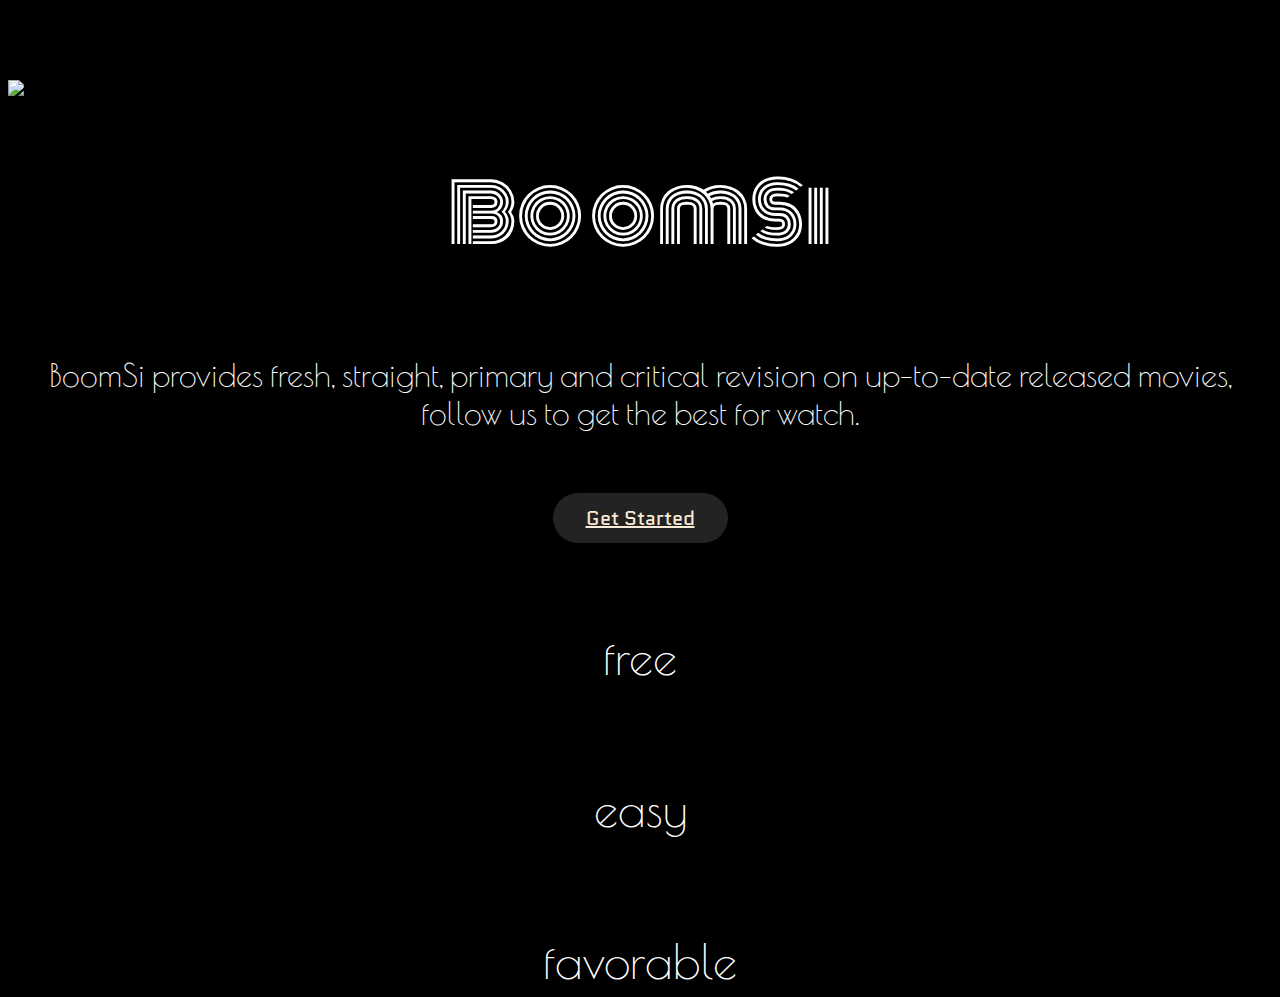
==== index.html @ 9aeb8e10 "adapted to mobile screen" ====
<!DOCTYPE html>
<html lang="en">

<head>
    <!-- Required meta tags -->
    <meta charset="utf-8">
    <meta name="viewport" content="width=device-width, initial-scale=1, shrink-to-fit=no">
    <title>BoomSi</title>
    <!-- Bootstrap CSS -->
    <link rel="stylesheet" href="https://maxcdn.bootstrapcdn.com/bootstrap/4.0.0-alpha.6/css/bootstrap.min.css" integrity="sha384-rwoIResjU2yc3z8GV/NPeZWAv56rSmLldC3R/AZzGRnGxQQKnKkoFVhFQhNUwEyJ" crossorigin="anonymous">
    <link rel="stylesheet" href="css/style.css">
    <link rel="shortcut icon" type="imgage/png" href="img/mylogo.png">
    <link rel="stylesheet" href="css/query.css">




</head>

<body>

    <div>



        <div class="container">
            <span class="logopic"> <img src="img/mylogo.png" alt="logo" id="logopic1" ></span>


            <p class="brname"> BoomSi </p>
        </div>

        <div class="container">
            <p class="epitch"> BoomSi provides fresh, straight, primary and critical revision on up-to-date released movies, follow us to get the best for watch. </p>
        </div>

        <div class="btngetst"> <a href="main.html" role="button" class="btn btn-secondary"> Get Started</a> </div>



        <div class="container">
            <div class="row">

                <div class="col-sm-4">free</div>
                <div class="col-sm-4">easy</div>
                <div class="col-sm-4">favorable</div>

            </div>
        </div>
    </div>



    <!-- jQuery first, then Tether, then Bootstrap JS. -->
    <script src="https://code.jquery.com/jquery-3.1.1.slim.min.js" integrity="sha384-A7FZj7v+d/sdmMqp/nOQwliLvUsJfDHW+k9Omg/a/EheAdgtzNs3hpfag6Ed950n" crossorigin="anonymous"></script>
    <script src="https://cdnjs.cloudflare.com/ajax/libs/tether/1.4.0/js/tether.min.js" integrity="sha384-DztdAPBWPRXSA/3eYEEUWrWCy7G5KFbe8fFjk5JAIxUYHKkDx6Qin1DkWx51bBrb" crossorigin="anonymous"></script>
    <script src="https://maxcdn.bootstrapcdn.com/bootstrap/4.0.0-alpha.6/js/bootstrap.min.js" integrity="sha384-vBWWzlZJ8ea9aCX4pEW3rVHjgjt7zpkNpZk+02D9phzyeVkE+jo0ieGizqPLForn" crossorigin="anonymous"></script>

    <script src="js/bootstrap.min.js"> </script>
    <script src="js/bootstrap.js"></script>
</body>

</html>
---- css/style.css ----
@import url('https://fonts.googleapis.com/css?family=Poiret+One|Monoton|Prata|Prosto+One|Suez One|Cherry+Cream+Soda|Patua+One|Quantico|Lato|Anton');

body {
    background: #000;
    background-image: url(img10.jpg);
    background-size: cover;
    background-position: center;
    background-repeat: no-repeat;
    background-attachment: fixed;
    font-family: 'Poiret One', arial, sans-serif;
}




.col-sm-4 {
    color: #fff;
    font-size: 3em;
    margin: 2em 0 0 0;
    text-align: center;
}

.brname {
    color: #fff;
    font-family: Monoton, sans-serif;
    font-size: 5em;
    padding: 0.9em 0 0 0;
    text-align: center;
}

.logopic {

    float: left;


}

.btn-secondary {

    border-radius: 44px;
    font-size: 20px;
    min-height: 44px;
    min-width: 44px;
    padding: 11px 33px;
    background-color: rgba(51, 51, 51, 0.68);
    border-color: #00afff;
    border-color: #c97070;
    font-family: Quantico, sans-serif;
    color: antiquewhite;


}

.brnamenav {

    font-size: 2em;
}

.epitch {
    font-family: Poiret One, sans-serif;
    font-size: 2em;
    color: #fff;
    margin: 2em 0 0 0;
    text-align: center;
}

.btngetst {
    font-family: sans-serif;
    font-size: 2em;
    color: #fff;
    margin: 2em 0 0 0;
    text-align: center;
}


#carouselmain {

    border: 2px solid rgba(67, 61, 61, 0.7);
    border-radius: 1px;
    background: rgba(0, 0, 0, 0.46);
    box-shadow: 1px 1px 1px #ebebeb;
    padding: 5px 5px;
    margin-top: -1em;
}

.jumbotron jumbotron-fluid {
    background: #aaa;
}

.brname1 {
    color: #333;
    font-family: sans-serif;
    font-size: 2em;
    margin: 1em 5 0 0;
}

.newreoth {
    font-size: 1.3em;
    color: #fff;
    padding: 20px 10px;
    border-radius: 5px;
    border: 1px solid #000;
    background-color: rgba(0, 0, 0, 0.5);
    margin: 2em 0 0.9em 0;
}

.btn-outline-info {
    border-color: white;
    font-size: 17px;
    background-color: rgba(73, 80, 92, 0.58)
}



.col {
    width: 40rem;
}

.col:hover img {
    transform: scale(1.1);
    -moz-transform: scale(1.1);
    -webkit-transform: scale (1:1);
}

.aboutinfo {
    color: #D7D704;
    font-family: Prata, sans-serif;
    font-size: 1.1em;
    margin: 2em 0 0 0;
    text-align: center;
    padding: 30px 30px 30px 30px;
    background: rgba(0, 0, 0, 0.67);
    margin-top: 20px;


}


.contactinfo {
    color: #D7D704;
    font-family: Prata, sans-serif;
    font-size: 1.1em;
    margin-top: 35px;
    float: right;
    padding: 30px 30px 30px 30px;
    background: rgba(0, 0, 0, 0.67);
    margin-bottom: 30px;


}

.map {

    width: 470px;
    height: 410px;
    color: firebrick;
    font-family: Suez One, sans-serif;
    font-size: 2em;
    float: right;
    margin: 1em -0.3em 2em 2em;


}

#bmnavpic {


    width: 120px;
    height: 120px;
    margin: auto;
}

.brname2 {
    color: #fff;
    font-family: Prosto One, sans-serif;
    font-size: 1.2em;

}

.card {

    background-color: #333;
    border-color: #333;
}

.simg {

    width: 150px;
    height: 210px;


}



.mpic {

    width: 250px;
    height: 350px;
    border-radius: 2px;
    border: 2px solid #000;
    padding: 10px 10px;
    border-color: #791e1e;
    box-shadow: 5px 5px 5px #000;





}




.mname {
    color: firebrick;
    font-family: Suez One, sans-serif;
    font-size: 2em;
    display: block;
    margin-bottom: 2em;


}

.mdesc1 {

    color: #777575;
    font-family: Suez One, sans-serif;
    display: block;
    padding-bottom: 2em;


}

.moviepage {
    padding-top: 3em;
    background: rgba(0, 0, 0, 0.67);
    margin-top: 20px;
    padding-bottom: 30px;
}

.mava {

    margin-right: 4em;
    margin-bottom: 2em;
}

button.accordion {
    background-color: rgba(131, 72, 72, 0.23);
    color: #fff;
    cursor: pointer;
    padding: 20px;
    width: 100%;
    text-align: center;
    border: none;
    outline: none;
    transition: 0.4s;


}


button.accordion.active,
button.accordion:hover {
    background-color: #171717;
}


div.panel {
    padding: 0 18px;
    background-color: rgba(52, 52, 52, 0.8);
    display: none;
    color: #fff;
    padding: 2em;
}

#line {
    width: 100%;
    height: 10px;
    display: block;
    background: #000;
    margin-bottom: -10px;
    margin-top: 9.5em;


}


#mpoints {

    color: #960606;
    font-family: Cherry Cream Soda, sans-serif;

}

.msection {


    color: #960606;
    font-family: Cherry Cream Soda, sans-serif;

}

.screens {
    padding: 5px;
    border: 1px solid #2c0e0e;
    border-radius: 1px;
    width: 250px;
    height: 200px;
    background: rgba(126, 56, 56, 0.65);
    box-shadow: 1px 1px 1px #000;
    transition: all 0.4s;
    -moz-transition: all 0.4s;
    -webkit-transition: all 0.4s;
}

.screens:hover {
    border: 1px solid #fff;
    transform: scale(1.1);
    -moz-transform: scale(1.1);
    -webkit-transform: scale (1:1);
}






.trailer {

    padding: 5px;
    border: 1px solid #2c0e0e;
    border-radius: 1px;
    width: 560px;
    height: 315px;
    background: rgba(126, 56, 56, 0.65);
    box-shadow: 1px 1px 1px #000;
    transition: all 0.4s;
    -moz-transition: all 0.4s;
    -webkit-transition: all 0.4s;
}

.trailer:hover {

    transform: scale(1.1);
    -moz-transform: scale(1.1);
    -webkit-transform: scale (1:1);
}

#oscreen {
    padding: 0px;
    width: 200px;
    height: 240px;
    border: 3px solid #2c0e0e;
    border-radius: 1px;
    box-shadow: 1px 1px 1px #000;
    background: rgba(126, 56, 56, 0.65);


}



#ocard {
    width: 12.5rem;
    margin: 0.7em 0.7em 0.7em 0.7em;
}

#ofont {
    margin-top: 5px;
    color: rgba(181, 152, 26, 0.72);
    font-family: Patua One, sans-serif;
    text-align: center;
}

.btn9 {
    color: antiquewhite;
    font-size: 4em;


}

.spacer {

    padding: 100px;
}

.sreport {

    text-align: center;
    color: #6e9615;
    font-size: 50px;
    margin: 2em 2em 2em 2em;
    font-family: sans-serif;
    padding: 30px 30px 30px 30px;
    background: rgba(0, 0, 0, 0.29);
    padding: 10px 5px;
    border-radius: 2.5px;
    border: 0.5px solid #000
}

.ffont {

    font-family: Lato, sans-serif;
}

#fnote {
    font-size: 1em;

}

#stable {
    padding-top: 3em;
    background: rgba(221, 218, 218, 0.41);
    margin-top: 20px;
    padding-bottom: 30px;
    font-family: sans-serif;
    border-radius: 2px;
    border: 2px solid #000;
    box-shadow: 5px 5px 5px #000;


}

#stable2 {
    padding-top: 3em;
    background: rgba(221, 218, 218, 0.41);
    margin-top: 20px;
    padding-bottom: 30px;
    font-family: sans-serif;
    border-radius: 2px;
    border: 2px solid #000;
    box-shadow: 5px 5px 5px #000;
}


.sclick {

    color: rgb(20, 0, 255);
    font-family: Anton, sans-serif;
    font-size: 1.2em;

}
---- css/query.css ----
@media only screen and (max-width: 768px) {


    .brnamenav {
        font-size: 1.3em
    }

    .navforq {

        font-size: 1em;
    }


    .form-control {
        font-size: 1em;
    }

    .btn {
        font-size: 0.9em;

    }

    .bmnavforq {
        font-size: 0.25em;


    }


    #bmnavpic {
        width: 60px;
        height: 60px;
        margin: auto;


    }


    #logopic1 {

        text-align: center;
        width: 150px;
        height: 120px;
        margin: 1em 1em 1em 1em;
    }

    .brname {

        font-size: 3.5em;
        text-align: center;
        padding: 0.4em 0 0 0;
    }


    .epitch {
        font-size: 1em;
        margin: 1em 0 0 0;
        text-align: center;
    }

    .btngetst {

        font-size: 1em;
        margin: 1em 0 0 0;
        text-align: center;
    }

    .btn-secondary {
        border-radius: 22px;
        font-size: 10px;
        min-height: 22px;
        min-width: 22px;
        padding: 5.5px 16.5px;

    }

    .col-sm-4 {
        font-size: 1em;
        margin: 1em 0 0 0;
        text-align: center;


    }

    .sreport {
        text-align: center;
        font-size: 20px;
        margin: 1em 1em 1em 1em;
    }
    .aboutinfo {

        font-size: 0.7em;
        text-align: center;
        padding: 15px 15px 15px 15px;
    }
    .contactinfo {
        font-size: 0.7em;
        text-align: center;
        padding: 15px 15px 15px 15px;
        margin-right: 2.5em;
        margin-top: 5px;
    }


    .map {

        width: 338px;
        height: 215px;
        font-size: 1em;
        text-align: center;
        margin: 0 auto;
    }

    .mname {


        font-size: 1.1em;
        text-align: center;

    }

    .mpic {

        width: 140px;
        height: 190px;

        margin-left: -2.5em;
    }


    .mdesc1 {

        font-size: 0.6em;
        text-align: center;

    }

    .msection {
        font-size: 0.6em;
        text-align: center;


    }


    .panel {
        font-size: 0.6em;
        text-align: center;

    }

    .screens {

        padding: 2.5px;
        border: 0.5px solid #2c0e0e;
        border-radius: 0.5px;
        width: 125px;
        height: 100px;
        background: rgba(126, 56, 56, 0.65);
        box-shadow: 0.5px 0.5px 0.5px #000;
        transition: all 0.4s;
        -moz-transition: all 0.4s;
        -webkit-transition: all 0.4s;

    }

    .trailer {

        padding: 2.5px;
        border: 0.5px solid #2c0e0e;
        border-radius: 0.5px;
        width: 250px;
        height: 160px;
        background: rgba(126, 56, 56, 0.65);
        box-shadow: 0.5px 0.5px 0.5px #000;
        transition: all 0.4s;
        -moz-transition: all 0.4s;
        -webkit-transition: all 0.4s;

    }


    .newreoth {


        font-size: 0.65em;
        color: #fff;
        padding: 10px 5px;
        border-radius: 2.5px;
        border: 0.5px solid #000;
        background-color: rgba(0, 0, 0, 0.5);
        margin: 0.9em 0 0.9em 0;
    }

    #oscreen {
        padding: 0px;
        width: 100px;
        height: 120px;
        border: 1.5px solid #2c0e0e;
        border-radius: 0.5px;
        box-shadow: 0.5px 0.5px 0.5px #000;
        background: rgba(126, 56, 56, 0.65);
        margin-left: 3em;
    }

    #ofont {
        margin-top: 2.5px;
        color: rgba(181, 152, 26, 0.72);
        font-family: Patua One, sans-serif;
        text-align: center;
        font-size: 0.6em;

    }
    #ocard {

        background-color: transparent;
        border: transparent;

    }

    .card {

        width: 20px;
    }

    #line {
        width: 100%;
        height: 2.2px;
        display: block;
        background: #000;
        margin-bottom: -10px;
        margin-top: 5em;
    }

  
    .simg {
        margin: 0 auto;
        width: 110px;
        height: 130px;
    }

    #mscreen {
        padding: 0px;
        width: 110px;
        height: 130px;
        border: 1.5px solid rgba(74, 64, 64, 0.86);
        border-radius: 0.5px;
        box-shadow: 0.5px 0.5px 0.5px rgba(206, 188, 188, 0.63);
        background: rgba(131, 125, 125, 0.87);
        margin-left: 2em;
    }

    #mcard {
        width: 12.5rem;
        margin: 0.7em 0.7em 0.7em 0.7em;
        background-color: transparent;
        border: transparent;

    }

    #mfont {
        margin-top: 1.5px;
        color: rgba(248, 245, 232, 0.72);
        font-family: Patua One, sans-serif;
        text-align: center;
        font-size: 0.85em;

    }

    #stable {

        font-size: 0.6em;
        margin: 1.2em 1.2em 1.2em 1.2em auto;
    }

    #stable2 {

        font-size: 0.6em;
        margin: 1.2em 1.2em 1.2em 1.2em auto;
    }
}
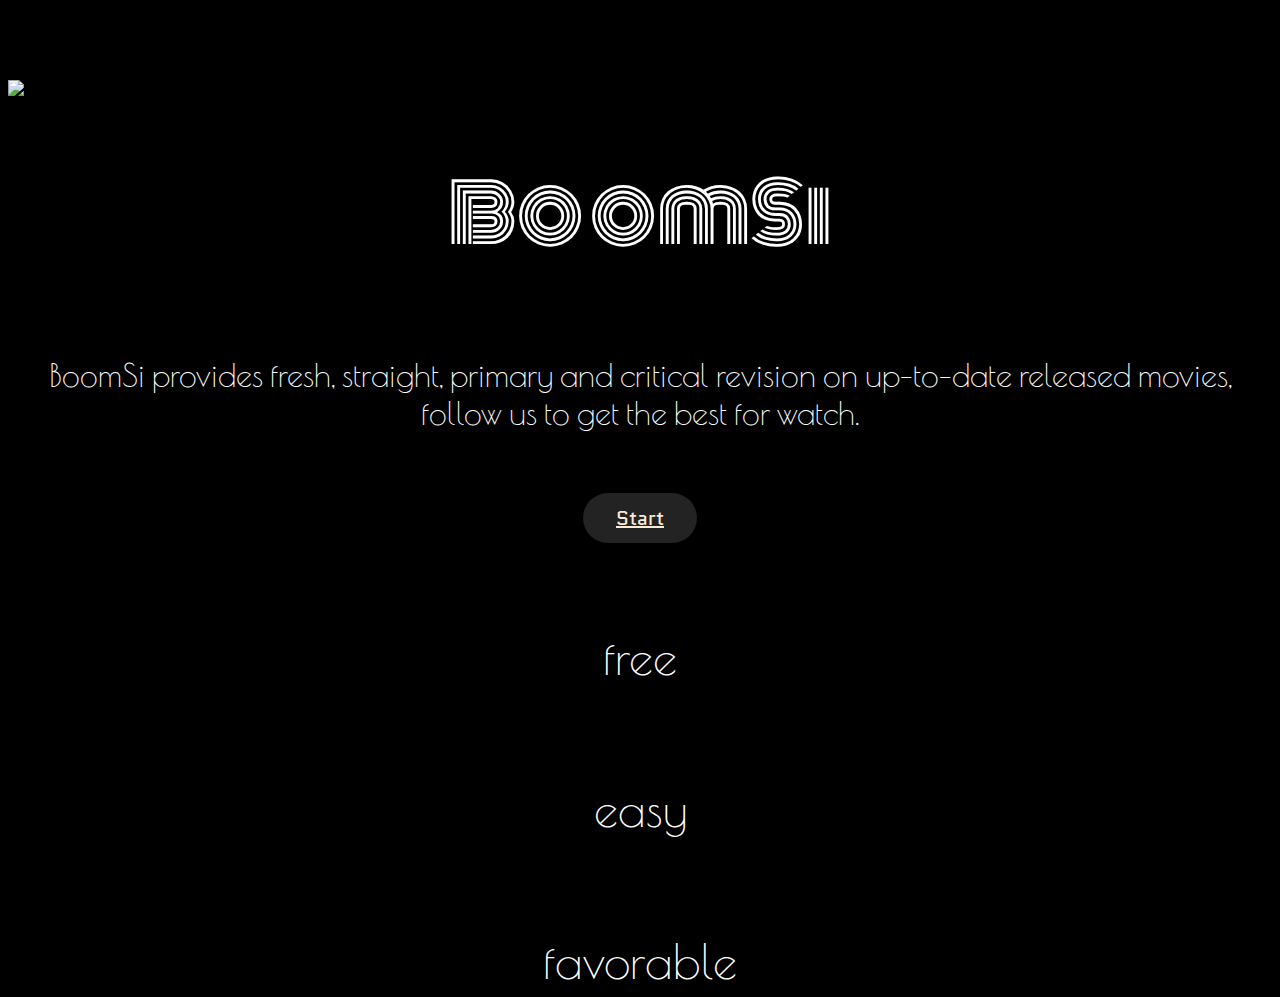
==== commit b05f046f: "adapted for mobile screen" ====
--- a/index.html
+++ b/index.html
@@ -34,7 +34,7 @@
             <p class="epitch"> BoomSi provides fresh, straight, primary and critical revision on up-to-date released movies, follow us to get the best for watch. </p>
         </div>
 
-        <div class="btngetst"> <a href="main.html" role="button" class="btn btn-secondary"> Get Started</a> </div>
+        <div class="btngetst"> <a href="main.html" role="button" class="btn btn-secondary">Start</a> </div>
 
 
 
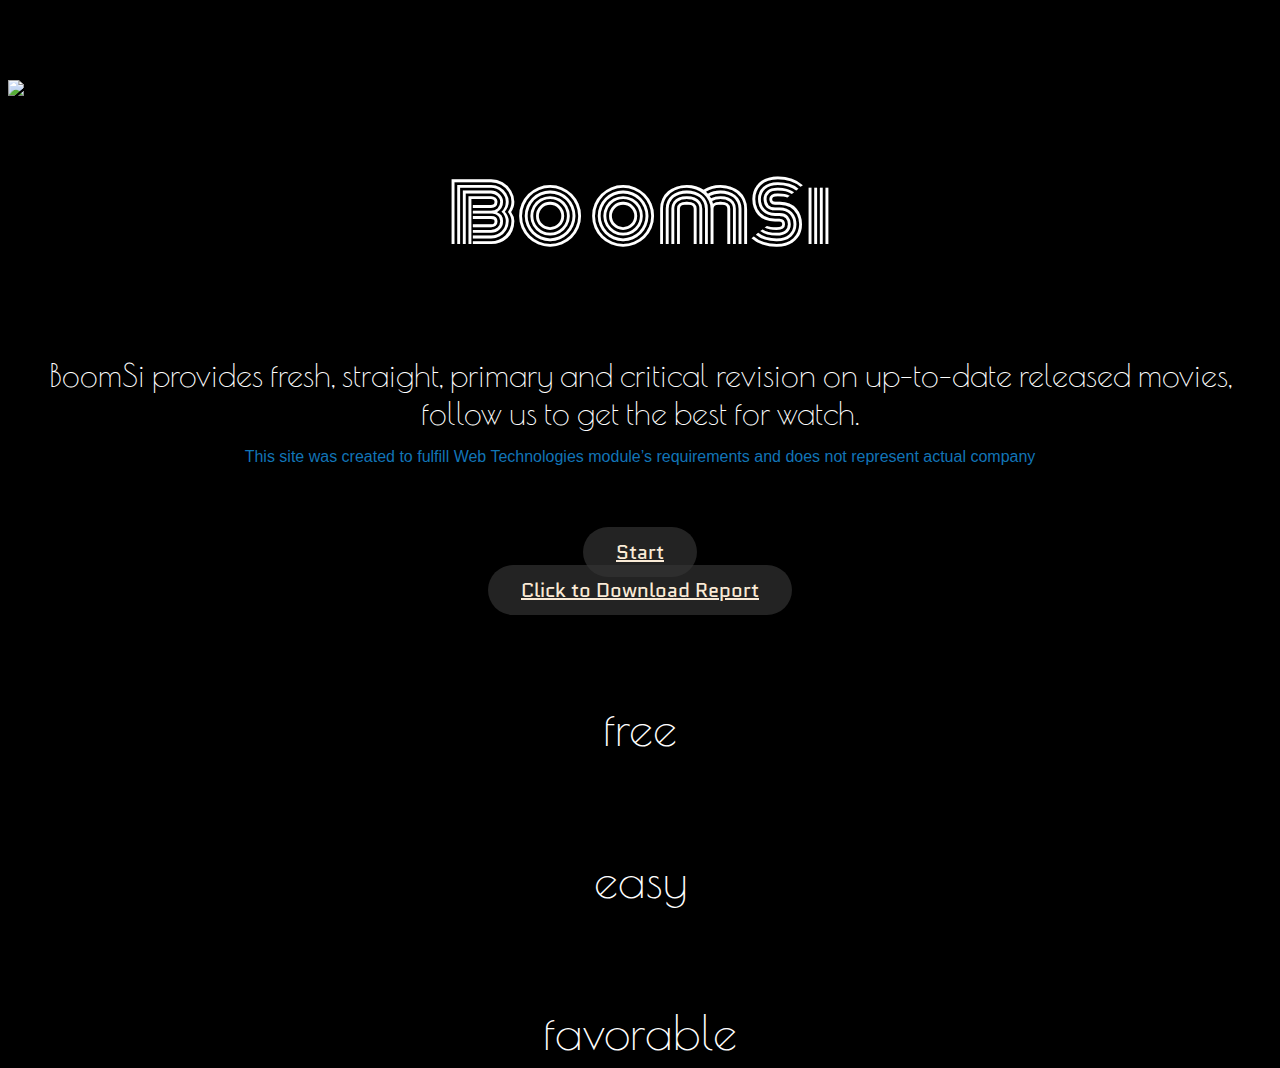
==== commit 70275ab4: "info" ====
--- a/index.html
+++ b/index.html
@@ -33,8 +33,15 @@
         <div class="container">
             <p class="epitch"> BoomSi provides fresh, straight, primary and critical revision on up-to-date released movies, follow us to get the best for watch. </p>
         </div>
-
+        
+         <div class="container">
+            <p class="wtfont"> This site was created to fulfill Web Technologies module’s requirements and does not represent actual company
+ </p>
+        </div>
+        
+        
         <div class="btngetst"> <a href="main.html" role="button" class="btn btn-secondary">Start</a> </div>
+         <div class="btngetst1"> <a href="report/00005231.docx" role="button" class="btn btn-secondary">Click to Download Report</a> </div>
 
 
 
--- a/css/style.css
+++ b/css/style.css
@@ -33,6 +33,12 @@
     float: left;
 
 
+}
+
+.wtfont {
+    font-family: sans-serif;
+    color: rgba(22, 146, 224, 0.81);
+    text-align: center;
 }
 
 .btn-secondary {
@@ -70,6 +76,16 @@
     color: #fff;
     margin: 2em 0 0 0;
     text-align: center;
+}
+
+.btngetst1 {
+
+    font-family: sans-serif;
+    font-size: 0.5em;
+    color: #fff;
+    margin-top: 9px;
+    text-align: center;
+
 }
 
 
--- a/css/query.css
+++ b/css/query.css
@@ -26,6 +26,9 @@
 
     }
 
+    .wtfont {
+        font-size: 0.24em;
+    }
 
     #bmnavpic {
         width: 60px;
